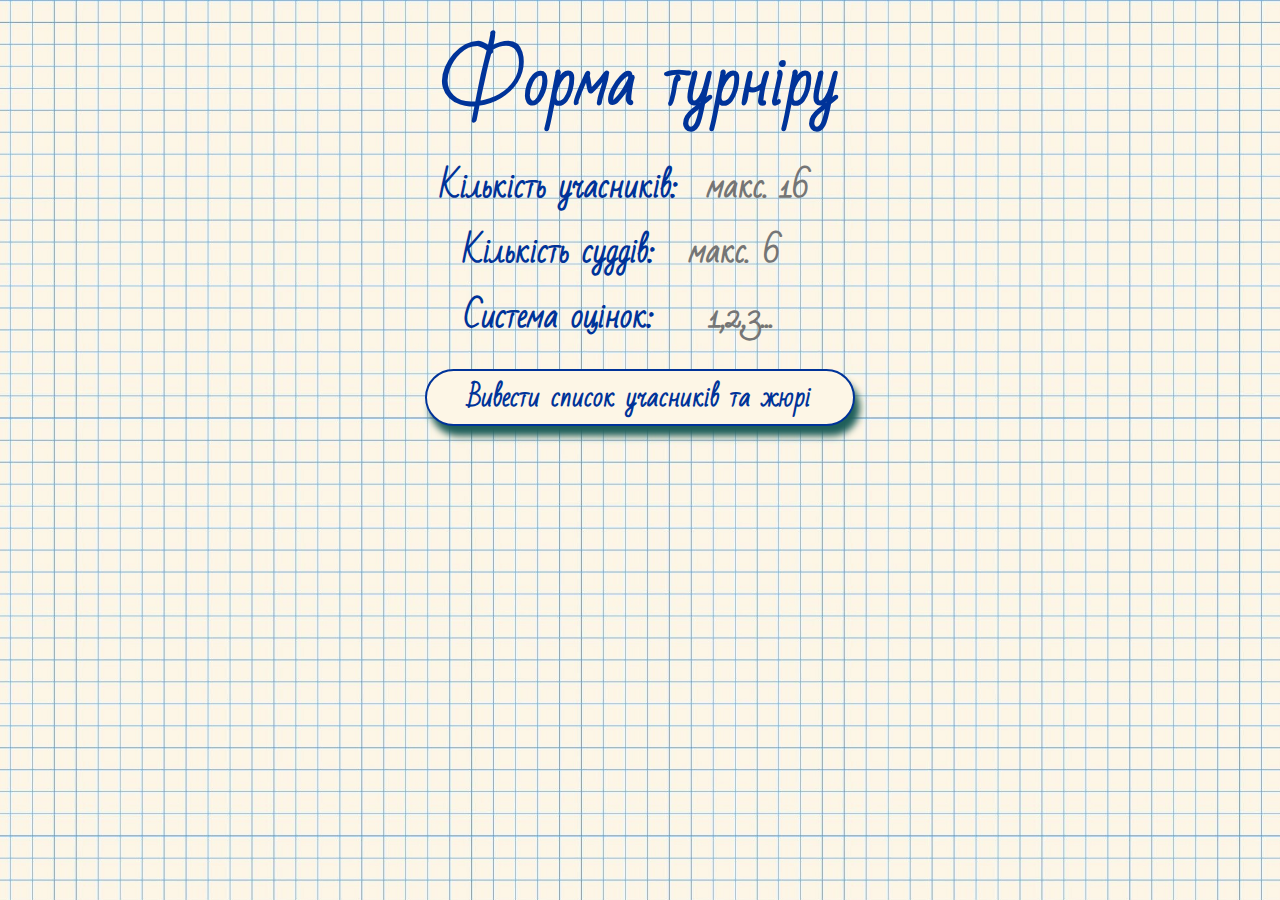
==== index_v2_select.html @ f9157e2d "version with select in result table added" ====
<!DOCTYPE html>
<html lang="en">

<head>
    <meta charset="UTF-8">
    <meta name="viewport" content="width=device-width, initial-scale=1.0">
    <title>Tournament</title>
    <link rel="stylesheet" href="./css/style.css">
</head>

<body>
    <div class="wrapper">
        <div class="header">
            <h1 class="header__item">
                Форма турніру
            </h1>
        </div>
        <div class="main">
            <div class="main__block">
                <div class="main__item">
                    <label for="participants">
                        Кількість учасників:
                    </label>
                    <input type="number" class="main__input" id="participants" step="1" min="2" max="16"
                        placeholder="макс. 16" />
                </div>
                <div class="main__item">
                    <label for="participants">
                        Кількість суддів:
                    </label>
                    <input type="number" class="main__input" id="judgesCount" step="1" min="1" max="6"
                        placeholder="макс. 6" />
                </div>
                <div class="main__item">
                    <label for="scoringSystem">
                        Система оцінок:
                    </label>
                    <input type="text" class="main__input" id="scoringSystem" placeholder="1,2,3..." />
                </div>
                <div class="main__item">
                    <button class="main__btn" onclick="createParticipantAndJudgesFields()">
                        Вивести список учасників та
                        жюрі
                    </button>
                </div>
            </div>
            <div class="main__block main__block--mod">
                <div class="main__item" id="participantsContainer">

                </div>
                <div class="main__item" id="judgesContainer">

                </div>
            </div>
            <div class="main__block main__block--add" id="btn_score">
                <button class="main__btn" onclick="showResults()">
                    Сформувати таблицю балів
                </button>
            </div>
            <div class="main__block main__block--spec">
                <div class="main__item main__item--mod" id="resultsContainer">
                </div>
            </div>
            <div class="main__block main__block--add" id="btn_result">
                <button class="main__btn" onclick="showVotingResult()">
                    Результат голосування
                </button>
            </div>
            <div class="main__block">
                <div class="main__item" id="winnersList">
                </div>
            </div>
            <div class="main__block main__block--spec">
                <div class="main__item main__item--mod" id="winnersContainer">
                </div>
            </div>
        </div>
        <div class="footer" id="byTeam">
            <p class="footer__item">
                2023 by Team #3 (Alena Eremina, Artem Zarudniy, Eugene Yantowsky) - Design for Serg Nikiforov
            </p>
        </div>

    </div>
    <script src="main_v2_select.js"></script>
</body>

</html>
---- css/style.css ----
/* http://meyerweb.com/eric/tools/css/reset/ 
   v2.0 | 20110126
   License: none (public domain)
*/
html,
body,
div,
span,
applet,
object,
iframe,
h1,
h2,
h3,
h4,
h5,
h6,
p,
blockquote,
pre,
a,
abbr,
acronym,
address,
big,
cite,
code,
del,
dfn,
em,
img,
ins,
kbd,
q,
s,
samp,
small,
strike,
strong,
sub,
sup,
tt,
var,
b,
u,
i,
center,
dl,
dt,
dd,
ol,
ul,
li,
fieldset,
form,
label,
legend,
table,
caption,
tbody,
tfoot,
thead,
tr,
th,
td,
article,
aside,
canvas,
details,
embed,
figure,
figcaption,
footer,
header,
hgroup,
menu,
nav,
output,
ruby,
section,
summary,
time,
mark,
audio,
video {
  margin: 0;
  padding: 0;
  border: 0;
  font-size: 100%;
  font: inherit;
  vertical-align: baseline;
}

/* HTML5 display-role reset for older browsers */
article,
aside,
details,
figcaption,
figure,
footer,
header,
hgroup,
menu,
nav,
section {
  display: block;
}

html {
  font-size: 16px;
}

body {
  font-size: 1rem;
  line-height: 1;
}

ol,
ul {
  list-style: none;
}

blockquote,
q {
  quotes: none;
}

blockquote:before,
blockquote:after,
q:before,
q:after {
  content: "";
  content: none;
}

table {
  border-collapse: collapse;
  border-spacing: 0;
}

* {
  box-sizing: border-box;
  text-decoration: none;
}

@font-face {
  font-family: "Bad Script";
  src: url("../fonts/BadScript/BadScript-Regular.eot");
  src: url("../fonts/BadScript/BadScript-Regular.eot?#iefix") format("embedded-opentype"), url("../fonts/BadScript/BadScript-Regular.woff2") format("woff2"), url("../fonts/BadScript/BadScript-Regular.woff") format("woff"), url("../fonts/BadScript/BadScript-Regular.ttf") format("truetype"), url("../fonts/BadScript/BadScript-Regular.svg#BadScript-Regular") format("svg");
  font-weight: normal;
  font-style: normal;
  font-display: swap;
}
body {
  font-family: "Bad Script", Arial, Helvetica, sans-serif;
  font-weight: normal;
  font-style: normal;
  color: #003399;
  background: url("../images/squared_paper_sheet.jpg") repeat;
  background-size: 60%;
  padding: 50px 2%;
  font-weight: 700;
}

.wrapper {
  display: flex;
  flex-direction: column;
  align-items: center;
}
.wrapper .header {
  font-size: 5vw;
}
.wrapper .main {
  width: 100%;
  text-align: center;
  margin-top: 40px;
  font-size: 2.5vw;
}
.wrapper .main .main__input,
.wrapper .main .main__select,
.wrapper .main .main__btn {
  text-align: center;
  background: none;
  border: none;
  font-family: "Bad Script";
  width: 12%;
  font-size: 2.5vw;
  color: #003399;
  font-weight: 700;
}
.wrapper .main .main__select {
  width: 25%;
}
.wrapper .main .main__btn {
  margin: 20px 0 20px;
  width: 35%;
  font-size: 2vw;
  background-color: #FDF6E6;
  border: 2px solid #003399;
  border-radius: 50px;
  box-shadow: 5px 10px 7px #1F5F5A;
}
.wrapper .main .main__btn:hover {
  cursor: pointer;
}
.wrapper .main .main__btn:active {
  background: #003399;
  color: #FDF6E6;
  box-shadow: none;
  transform: scale(0.9);
}
.wrapper .main .main__block--mod {
  margin-top: 20px;
  display: flex;
  flex-direction: row;
  justify-content: center;
}
.wrapper .main .main__block--mod .main__item {
  padding: 10px 0;
  border-top: 2px solid #003399;
}
.wrapper .main .main__block--mod .main__item .main__input {
  width: 50%;
  border-bottom: 2px dashed #003399;
}
.wrapper .main .main__block--add {
  display: none;
}
.wrapper .main .main__block--spec {
  margin-top: 20px;
  display: flex;
  justify-content: center;
  align-items: center;
}
.wrapper .main .main__block--spec .main__item--mod {
  padding-top: 25px;
  border-top: 2px solid #003399;
}
.wrapper .main .main__block--spec .main__item--mod p {
  padding: 15px 0;
}
.wrapper .main .main__block--spec .main__input {
  width: 100%;
  text-align: center;
  border: 2px solid #003399;
  font-size: 2.1vw;
}
.wrapper .main .main__block ul {
  padding: 15px 0;
}
.wrapper .main .main__block ul li {
  padding: 15px 0;
}
.wrapper .footer {
  display: none;
  margin-top: 25px;
  font-size: 1.3vw;
}
.wrapper .footer .footer__item {
  padding: 15px 0;
  border-top: 2px solid #003399;
}/*# sourceMappingURL=style.css.map */
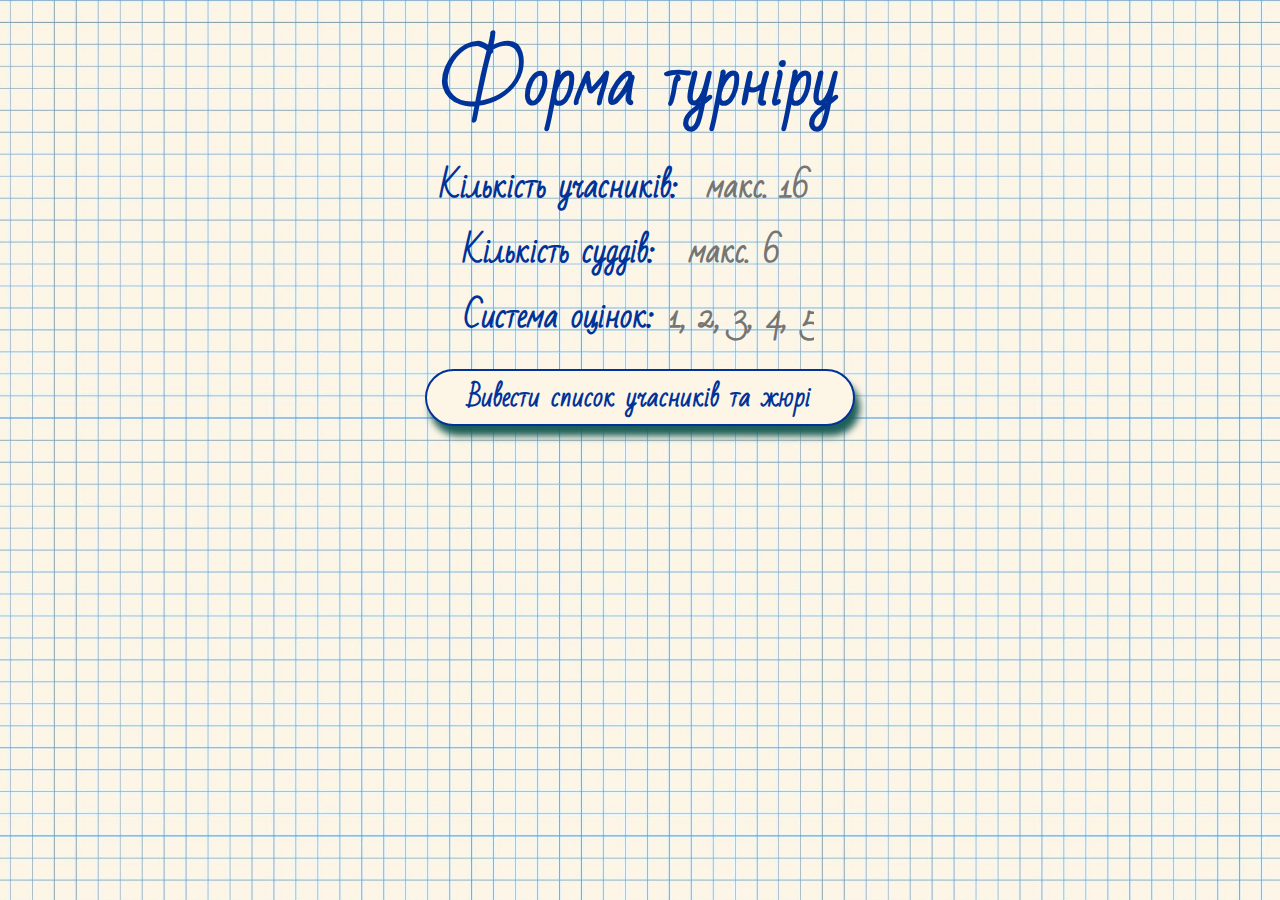
==== commit 1318bf30: "merge" ====
--- a/index_v2_select.html
+++ b/index_v2_select.html
@@ -35,7 +35,7 @@
                     <label for="scoringSystem">
                         Система оцінок:
                     </label>
-                    <input type="text" class="main__input" id="scoringSystem" placeholder="1,2,3..." />
+                    <input type="text" class="main__input main__input--mod" id="scoringSystem" placeholder="1, 2, 3, 4, 5, 6, 7, 8, 9, 10 ..." />
                 </div>
                 <div class="main__item">
                     <button class="main__btn" onclick="createParticipantAndJudgesFields()">
@@ -82,7 +82,7 @@
         </div>
 
     </div>
-    <script src="main_v2_select.js"></script>
+    <script src="./js/main.js"></script>
 </body>
 
 </html>